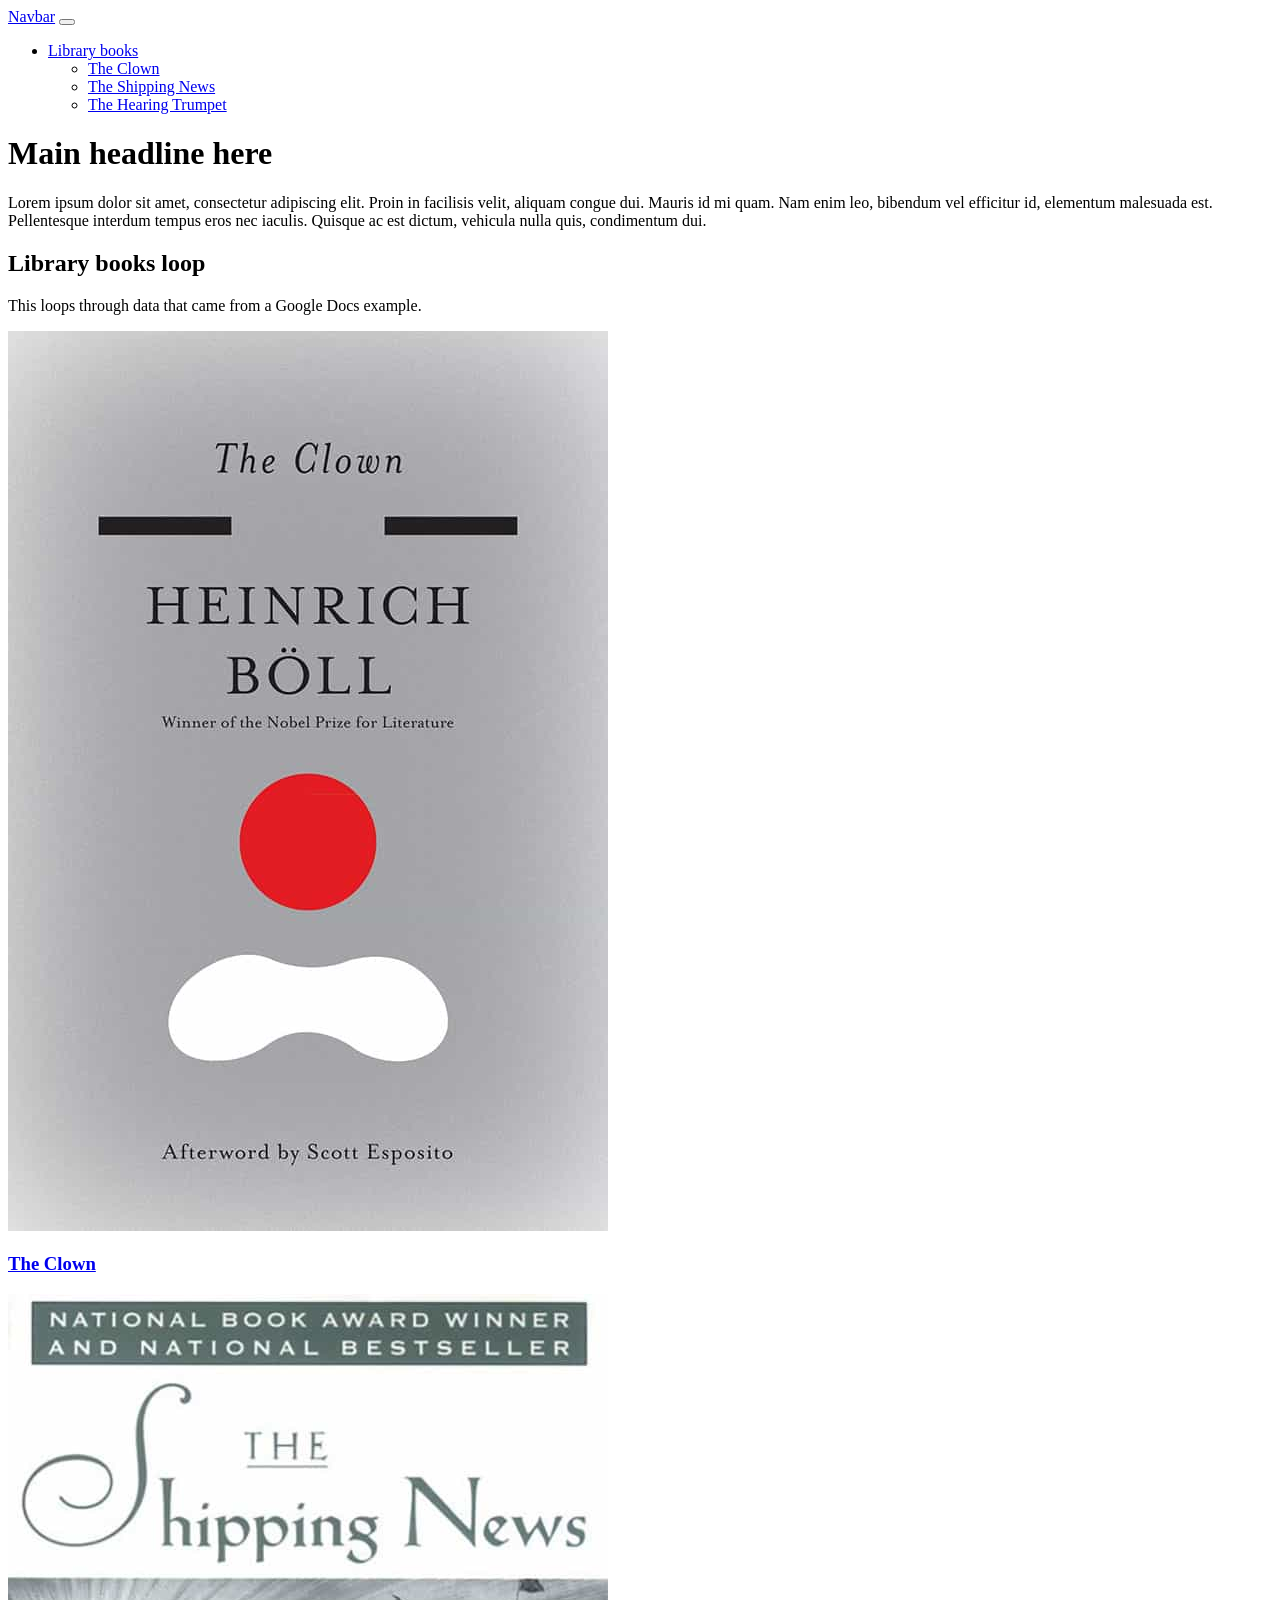
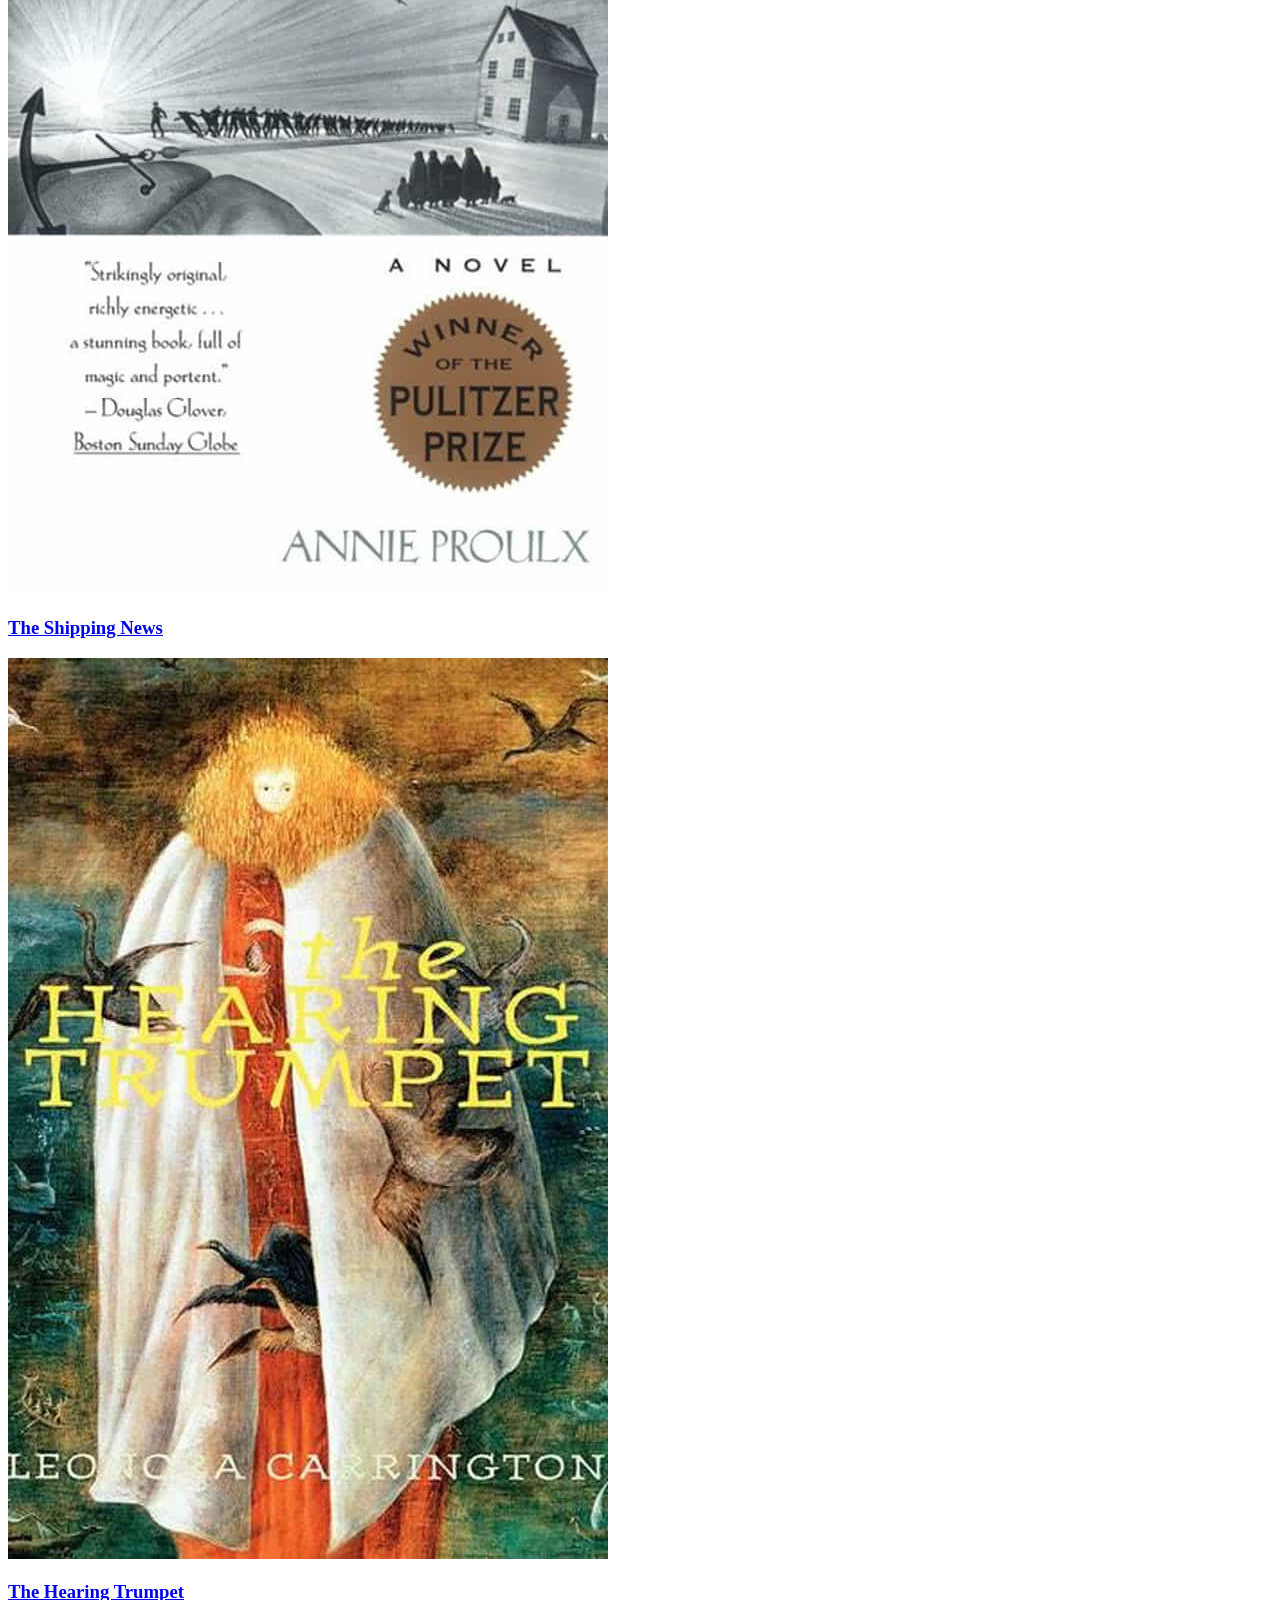
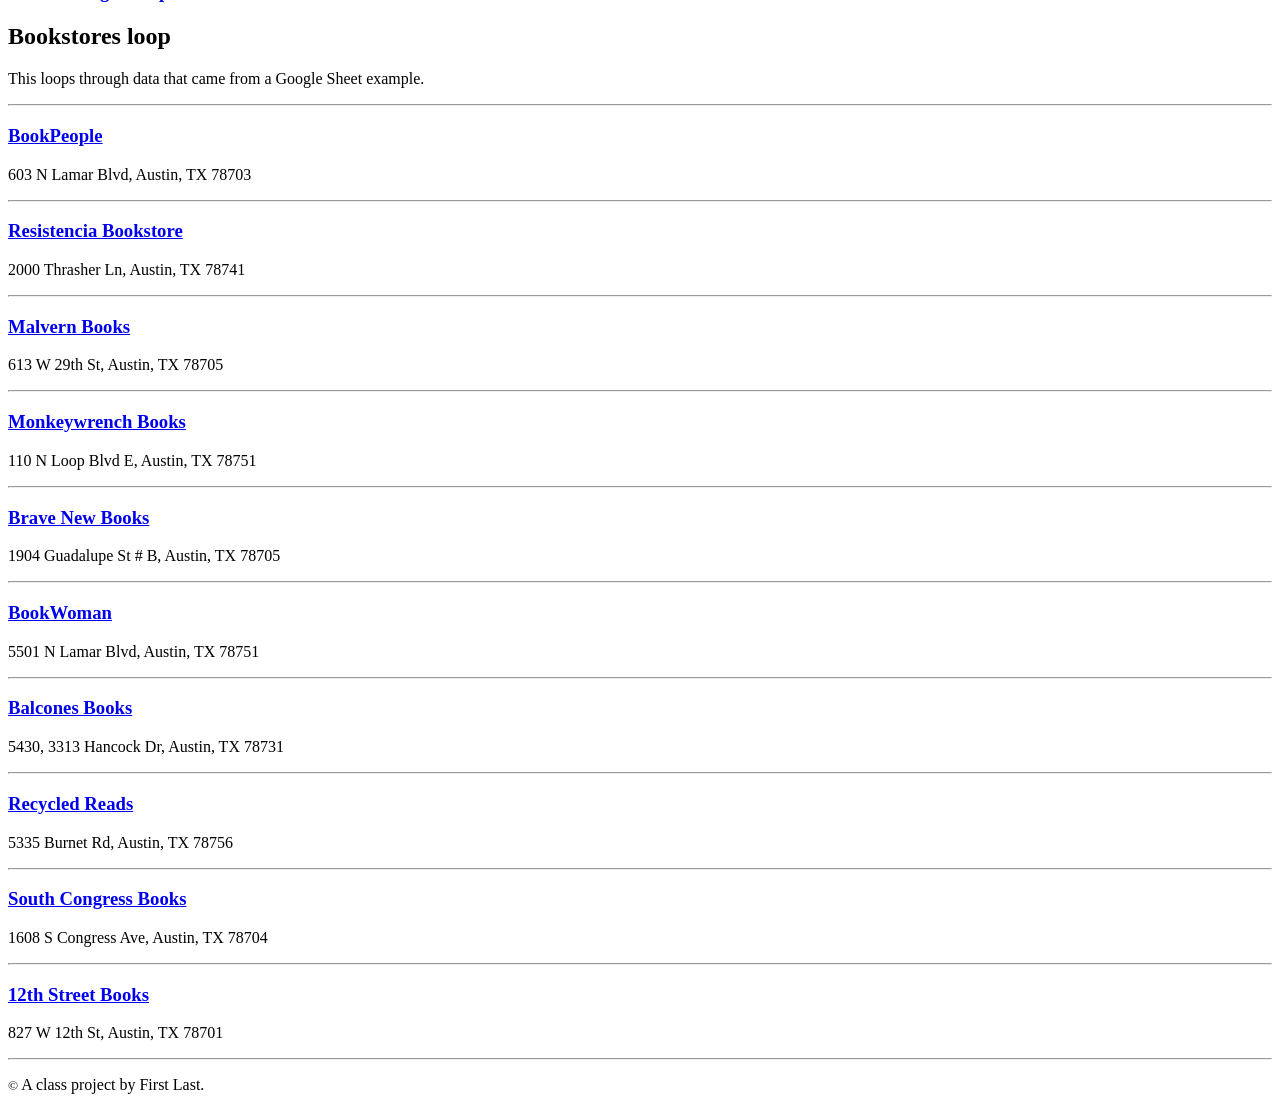
==== docs/index.html @ 1528483d "first commit" ====
<!DOCTYPE html>
<html lang="en">
  <!-- A Intro to Coding for Journalists class project -->
  <head>
    <title>Index page title</title>
    <meta
      name="description"
      content="The index search description for this page goes here."
    />
    <meta charset="utf-8" />
    <meta http-equiv="X-UA-Compatible" content="IE=edge" />
    <meta
      name="viewport"
      content="width=device-width, initial-scale=1, maximum-scale=1"
    />
    <link rel="stylesheet" href="css/main.css" />
  </head>
  <body>
    <nav class="navbar navbar-expand-lg bg-dark" data-bs-theme="dark">
      <div class="container-fluid">
        <a class="navbar-brand" href="index.html">Navbar</a>
        <button
          class="navbar-toggler"
          type="button"
          data-bs-toggle="collapse"
          data-bs-target="#navbarNavDropdown"
          aria-controls="navbarNavDropdown"
          aria-expanded="false"
          aria-label="Toggle navigation"
        >
          <span class="navbar-toggler-icon"></span>
        </button>
        <div class="collapse navbar-collapse" id="navbarNavDropdown">
          <ul class="navbar-nav">
            <li class="nav-item dropdown">
              <a
                class="nav-link dropdown-toggle"
                href="#"
                id="navbarDropdownMenuLink"
                role="button"
                data-bs-toggle="dropdown"
                aria-expanded="false"
              >
                Library books
              </a>
              <ul
                class="dropdown-menu"
                aria-labelledby="navbarDropdownMenuLink"
              >
                <li>
                  <a class="dropdown-item" href="books/the-clown.html"
                    >The Clown</a
                  >
                </li>

                <li>
                  <a class="dropdown-item" href="books/the-shipping-news.html"
                    >The Shipping News</a
                  >
                </li>

                <li>
                  <a class="dropdown-item" href="books/the-hearing-trumpet.html"
                    >The Hearing Trumpet</a
                  >
                </li>
              </ul>
            </li>
          </ul>
        </div>
      </div>
    </nav>

    <div class="container">
      <h1>Main headline here</h1>
      <p>
        Lorem ipsum dolor sit amet, consectetur adipiscing elit. Proin in
        facilisis velit, aliquam congue dui. Mauris id mi quam. Nam enim leo,
        bibendum vel efficitur id, elementum malesuada est. Pellentesque
        interdum tempus eros nec iaculis. Quisque ac est dictum, vehicula nulla
        quis, condimentum dui.
      </p>
      <h2>Library books loop</h2>
      <p>This loops through data that came from a Google Docs example.</p>
      <div class="row">
        <div class="col">
          <img src="img/the-clown.jpg" alt="" class="img-fluid" />
          <h3><a href="books/the-clown.html">The Clown</a></h3>
        </div>

        <div class="col">
          <img src="img/the-shipping-news.jpg" alt="" class="img-fluid" />
          <h3><a href="books/the-shipping-news.html">The Shipping News</a></h3>
        </div>

        <div class="col">
          <img src="img/the-hearing-trumpet.jpg" alt="" class="img-fluid" />
          <h3>
            <a href="books/the-hearing-trumpet.html">The Hearing Trumpet</a>
          </h3>
        </div>
      </div>
      <h2>Bookstores loop</h2>
      <p>This loops through data that came from a Google Sheet example.</p>
      <hr />

      <h3>
        <a href="https://www.bookpeople.com/" target="_blank">BookPeople</a>
      </h3>
      <p>603 N Lamar Blvd, Austin, TX 78703</p>
      <hr />

      <h3>
        <a href="https://www.resistenciabooks.com/" target="_blank"
          >Resistencia Bookstore</a
        >
      </h3>
      <p>2000 Thrasher Ln, Austin, TX 78741</p>
      <hr />

      <h3>
        <a href="http://malvernbooks.com/" target="_blank">Malvern Books</a>
      </h3>
      <p>613 W 29th St, Austin, TX 78705</p>
      <hr />

      <h3>
        <a href="https://www.monkeywrenchbooks.org/" target="_blank"
          >Monkeywrench Books</a
        >
      </h3>
      <p>110 N Loop Blvd E, Austin, TX 78751</p>
      <hr />

      <h3>
        <a href="https://www.facebook.com/bravenewbookstore/" target="_blank"
          >Brave New Books</a
        >
      </h3>
      <p>1904 Guadalupe St # B, Austin, TX 78705</p>
      <hr />

      <h3>
        <a href="https://www.ebookwoman.com/" target="_blank">BookWoman</a>
      </h3>
      <p>5501 N Lamar Blvd, Austin, TX 78751</p>
      <hr />

      <h3>
        <a href="https://balconesbooks.com/" target="_blank">Balcones Books</a>
      </h3>
      <p>5430, 3313 Hancock Dr, Austin, TX 78731</p>
      <hr />

      <h3>
        <a href="http://library.austintexas.gov/recycled-reads" target="_blank"
          >Recycled Reads</a
        >
      </h3>
      <p>5335 Burnet Rd, Austin, TX 78756</p>
      <hr />

      <h3>
        <a href="https://southcongressbooks.com/" target="_blank"
          >South Congress Books</a
        >
      </h3>
      <p>1608 S Congress Ave, Austin, TX 78704</p>
      <hr />

      <h3>
        <a href="https://www.12thstreetbooks.com/" target="_blank"
          >12th Street Books</a
        >
      </h3>
      <p>827 W 12th St, Austin, TX 78701</p>
      <hr />
    </div>

    <footer>
      <p id="legal" class="center-block text-center">
        <small>&copy;</small> <span class="copyright-year"></span>
        A class project by First Last.
      </p>
    </footer>

    <script src="js/jquery.js"></script>
    <script src="js/bootstrap.bundle.min.js"></script>
    <script src="js/scripts.js"></script>
  </body>
</html>
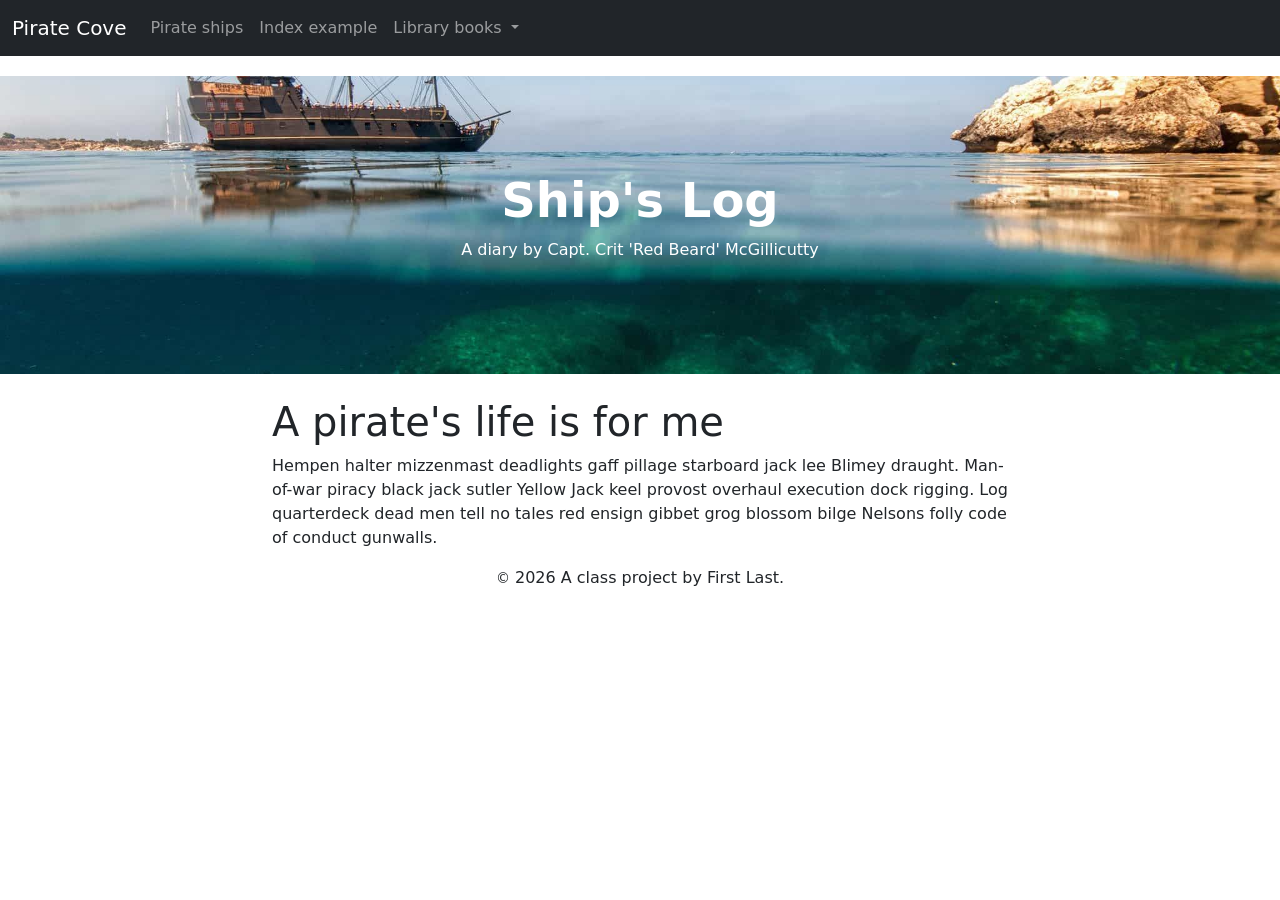
==== commit b3d26942: "first publish" ====
--- a/docs/index.html
+++ b/docs/index.html
@@ -1,191 +1,75 @@
-<!DOCTYPE html>
+<!doctype html>
 <html lang="en">
   <!-- A Intro to Coding for Journalists class project -->
   <head>
-    <title>Index page title</title>
-    <meta
-      name="description"
-      content="The index search description for this page goes here."
-    />
-    <meta charset="utf-8" />
-    <meta http-equiv="X-UA-Compatible" content="IE=edge" />
-    <meta
-      name="viewport"
-      content="width=device-width, initial-scale=1, maximum-scale=1"
-    />
-    <link rel="stylesheet" href="css/main.css" />
+    <title>Pirate Cove | Capt. McGillicutty's Ship's Log</title>
+    <meta name="description" content="Default description">
+    <meta charset="utf-8">
+    <meta http-equiv="X-UA-Compatible" content="IE=edge"/>
+    <meta name="viewport" content="width=device-width, initial-scale=1, maximum-scale=1">
+    <link rel="stylesheet" href="css/main.css">
   </head>
   <body>
     <nav class="navbar navbar-expand-lg bg-dark" data-bs-theme="dark">
-      <div class="container-fluid">
-        <a class="navbar-brand" href="index.html">Navbar</a>
-        <button
-          class="navbar-toggler"
-          type="button"
-          data-bs-toggle="collapse"
-          data-bs-target="#navbarNavDropdown"
-          aria-controls="navbarNavDropdown"
-          aria-expanded="false"
-          aria-label="Toggle navigation"
-        >
-          <span class="navbar-toggler-icon"></span>
-        </button>
-        <div class="collapse navbar-collapse" id="navbarNavDropdown">
-          <ul class="navbar-nav">
-            <li class="nav-item dropdown">
-              <a
-                class="nav-link dropdown-toggle"
-                href="#"
-                id="navbarDropdownMenuLink"
-                role="button"
-                data-bs-toggle="dropdown"
-                aria-expanded="false"
-              >
-                Library books
-              </a>
-              <ul
-                class="dropdown-menu"
-                aria-labelledby="navbarDropdownMenuLink"
-              >
-                <li>
-                  <a class="dropdown-item" href="books/the-clown.html"
-                    >The Clown</a
-                  >
-                </li>
+  <div class="container-fluid">
+    <a class="navbar-brand" href="index.html">Pirate Cove</a>
+    <button class="navbar-toggler" type="button" data-bs-toggle="collapse" data-bs-target="#navbarNavDropdown" aria-controls="navbarNavDropdown" aria-expanded="false" aria-label="Toggle navigation">
+      <span class="navbar-toggler-icon"></span>
+    </button>
+    <div class="collapse navbar-collapse" id="navbarNavDropdown">
+      <ul class="navbar-nav">
+        <li class="nav-item">
+          <a class="nav-link" href="pirate-ships.html">Pirate ships</a>
+      </li>
+        <li class="nav-item">
+          <a class="nav-link" href="index-example.html">Index example</a>
+        </li>
+        <li class="nav-item dropdown">
+          <a class="nav-link dropdown-toggle" href="#" id="navbarDropdownMenuLink" role="button" data-bs-toggle="dropdown" aria-expanded="false">
+            Library books
+          </a>
+          <ul class="dropdown-menu" aria-labelledby="navbarDropdownMenuLink">
+            
+            <li><a class="dropdown-item" href="books/the-clown.html">The Clown</a></li>
+            
+            <li><a class="dropdown-item" href="books/the-shipping-news.html">The Shipping News</a></li>
+            
+            <li><a class="dropdown-item" href="books/the-hearing-trumpet.html">The Hearing Trumpet</a></li>
+            
+          </ul>
+        </li>
+      </ul>
+    </div>
+  </div>
+</nav>
+    <div id="jumbo" class="p-5 mb-4 bg-light">
+  <div class="container-fluid py-5 text-center">
+    <h1 class="display-5 fw-bold">Ship's Log</h1>
+    <p>A diary by Capt. Crit 'Red Beard' McGillicutty</p>
+  </div>
+</div>
 
-                <li>
-                  <a class="dropdown-item" href="books/the-shipping-news.html"
-                    >The Shipping News</a
-                  >
-                </li>
+    
+<div class="container">
+  <div class="row">
+    <div class="col-md-8 offset-md-2">
+      <h1>A pirate's life is for me</h1>
+      <p>Hempen halter mizzenmast deadlights gaff pillage starboard jack lee Blimey draught. Man-of-war piracy black jack sutler Yellow Jack keel provost overhaul execution dock rigging. Log quarterdeck dead men tell no tales red ensign gibbet grog blossom bilge Nelsons folly code of conduct gunwalls.</p>
+    </div>
+  </div>
+</div>
 
-                <li>
-                  <a class="dropdown-item" href="books/the-hearing-trumpet.html"
-                    >The Hearing Trumpet</a
-                  >
-                </li>
-              </ul>
-            </li>
-          </ul>
-        </div>
-      </div>
-    </nav>
-
-    <div class="container">
-      <h1>Main headline here</h1>
-      <p>
-        Lorem ipsum dolor sit amet, consectetur adipiscing elit. Proin in
-        facilisis velit, aliquam congue dui. Mauris id mi quam. Nam enim leo,
-        bibendum vel efficitur id, elementum malesuada est. Pellentesque
-        interdum tempus eros nec iaculis. Quisque ac est dictum, vehicula nulla
-        quis, condimentum dui.
-      </p>
-      <h2>Library books loop</h2>
-      <p>This loops through data that came from a Google Docs example.</p>
-      <div class="row">
-        <div class="col">
-          <img src="img/the-clown.jpg" alt="" class="img-fluid" />
-          <h3><a href="books/the-clown.html">The Clown</a></h3>
-        </div>
-
-        <div class="col">
-          <img src="img/the-shipping-news.jpg" alt="" class="img-fluid" />
-          <h3><a href="books/the-shipping-news.html">The Shipping News</a></h3>
-        </div>
-
-        <div class="col">
-          <img src="img/the-hearing-trumpet.jpg" alt="" class="img-fluid" />
-          <h3>
-            <a href="books/the-hearing-trumpet.html">The Hearing Trumpet</a>
-          </h3>
-        </div>
-      </div>
-      <h2>Bookstores loop</h2>
-      <p>This loops through data that came from a Google Sheet example.</p>
-      <hr />
-
-      <h3>
-        <a href="https://www.bookpeople.com/" target="_blank">BookPeople</a>
-      </h3>
-      <p>603 N Lamar Blvd, Austin, TX 78703</p>
-      <hr />
-
-      <h3>
-        <a href="https://www.resistenciabooks.com/" target="_blank"
-          >Resistencia Bookstore</a
-        >
-      </h3>
-      <p>2000 Thrasher Ln, Austin, TX 78741</p>
-      <hr />
-
-      <h3>
-        <a href="http://malvernbooks.com/" target="_blank">Malvern Books</a>
-      </h3>
-      <p>613 W 29th St, Austin, TX 78705</p>
-      <hr />
-
-      <h3>
-        <a href="https://www.monkeywrenchbooks.org/" target="_blank"
-          >Monkeywrench Books</a
-        >
-      </h3>
-      <p>110 N Loop Blvd E, Austin, TX 78751</p>
-      <hr />
-
-      <h3>
-        <a href="https://www.facebook.com/bravenewbookstore/" target="_blank"
-          >Brave New Books</a
-        >
-      </h3>
-      <p>1904 Guadalupe St # B, Austin, TX 78705</p>
-      <hr />
-
-      <h3>
-        <a href="https://www.ebookwoman.com/" target="_blank">BookWoman</a>
-      </h3>
-      <p>5501 N Lamar Blvd, Austin, TX 78751</p>
-      <hr />
-
-      <h3>
-        <a href="https://balconesbooks.com/" target="_blank">Balcones Books</a>
-      </h3>
-      <p>5430, 3313 Hancock Dr, Austin, TX 78731</p>
-      <hr />
-
-      <h3>
-        <a href="http://library.austintexas.gov/recycled-reads" target="_blank"
-          >Recycled Reads</a
-        >
-      </h3>
-      <p>5335 Burnet Rd, Austin, TX 78756</p>
-      <hr />
-
-      <h3>
-        <a href="https://southcongressbooks.com/" target="_blank"
-          >South Congress Books</a
-        >
-      </h3>
-      <p>1608 S Congress Ave, Austin, TX 78704</p>
-      <hr />
-
-      <h3>
-        <a href="https://www.12thstreetbooks.com/" target="_blank"
-          >12th Street Books</a
-        >
-      </h3>
-      <p>827 W 12th St, Austin, TX 78701</p>
-      <hr />
-    </div>
 
     <footer>
-      <p id="legal" class="center-block text-center">
-        <small>&copy;</small> <span class="copyright-year"></span>
-        A class project by First Last.
-      </p>
-    </footer>
+<p id="legal" class="center-block text-center">
+  <small>&copy;</small> <span class="copyright-year"></span>
+  A class project by First Last.
+</p>
+</footer>
+
 
     <script src="js/jquery.js"></script>
     <script src="js/bootstrap.bundle.min.js"></script>
     <script src="js/scripts.js"></script>
   </body>
-</html>
+</html>
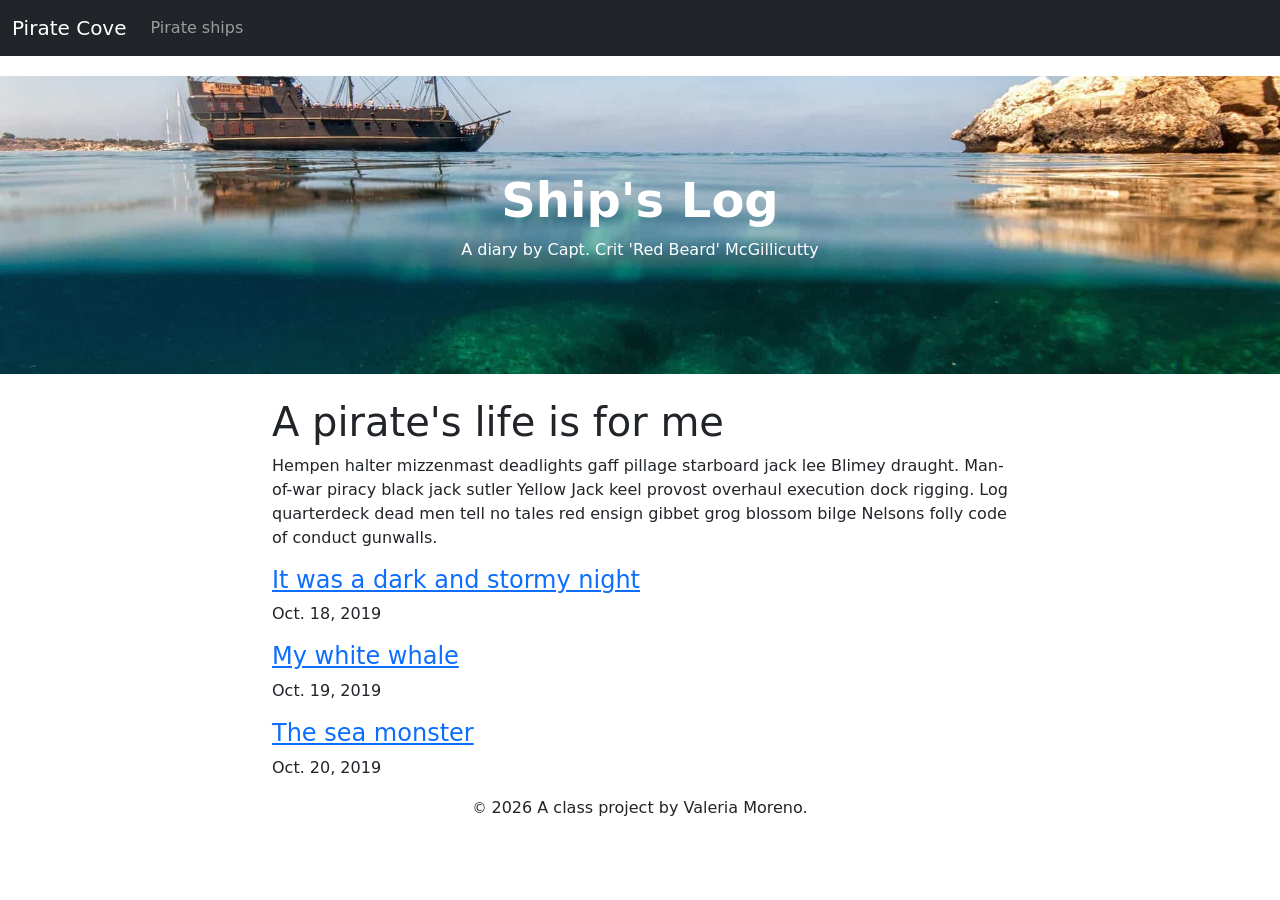
==== commit 92938bc9: "final changes" ====
--- a/docs/index.html
+++ b/docs/index.html
@@ -3,7 +3,7 @@
   <!-- A Intro to Coding for Journalists class project -->
   <head>
     <title>Pirate Cove | Capt. McGillicutty's Ship's Log</title>
-    <meta name="description" content="Default description">
+    <meta name="description" content="The stories and sightings told by Captain McGillicutty.">
     <meta charset="utf-8">
     <meta http-equiv="X-UA-Compatible" content="IE=edge"/>
     <meta name="viewport" content="width=device-width, initial-scale=1, maximum-scale=1">
@@ -21,23 +21,6 @@
         <li class="nav-item">
           <a class="nav-link" href="pirate-ships.html">Pirate ships</a>
       </li>
-        <li class="nav-item">
-          <a class="nav-link" href="index-example.html">Index example</a>
-        </li>
-        <li class="nav-item dropdown">
-          <a class="nav-link dropdown-toggle" href="#" id="navbarDropdownMenuLink" role="button" data-bs-toggle="dropdown" aria-expanded="false">
-            Library books
-          </a>
-          <ul class="dropdown-menu" aria-labelledby="navbarDropdownMenuLink">
-            
-            <li><a class="dropdown-item" href="books/the-clown.html">The Clown</a></li>
-            
-            <li><a class="dropdown-item" href="books/the-shipping-news.html">The Shipping News</a></li>
-            
-            <li><a class="dropdown-item" href="books/the-hearing-trumpet.html">The Hearing Trumpet</a></li>
-            
-          </ul>
-        </li>
       </ul>
     </div>
   </div>
@@ -57,13 +40,31 @@
       <p>Hempen halter mizzenmast deadlights gaff pillage starboard jack lee Blimey draught. Man-of-war piracy black jack sutler Yellow Jack keel provost overhaul execution dock rigging. Log quarterdeck dead men tell no tales red ensign gibbet grog blossom bilge Nelsons folly code of conduct gunwalls.</p>
     </div>
   </div>
+  <div class="row">
+    
+    <div class="col-md-8 offset-md-2">
+      <h3><a href="blog/2019-10-18.html">It was a dark and stormy night</a></h3>
+      <p>Oct. 18, 2019</p>
+    </div>
+    
+    <div class="col-md-8 offset-md-2">
+      <h3><a href="blog/2019-10-19.html">My white whale</a></h3>
+      <p>Oct. 19, 2019</p>
+    </div>
+    
+    <div class="col-md-8 offset-md-2">
+      <h3><a href="blog/2019-10-20.html">The sea monster</a></h3>
+      <p>Oct. 20, 2019</p>
+    </div>
+    
+  </div>
 </div>
 
 
     <footer>
 <p id="legal" class="center-block text-center">
   <small>&copy;</small> <span class="copyright-year"></span>
-  A class project by First Last.
+  A class project by Valeria Moreno.
 </p>
 </footer>
 
